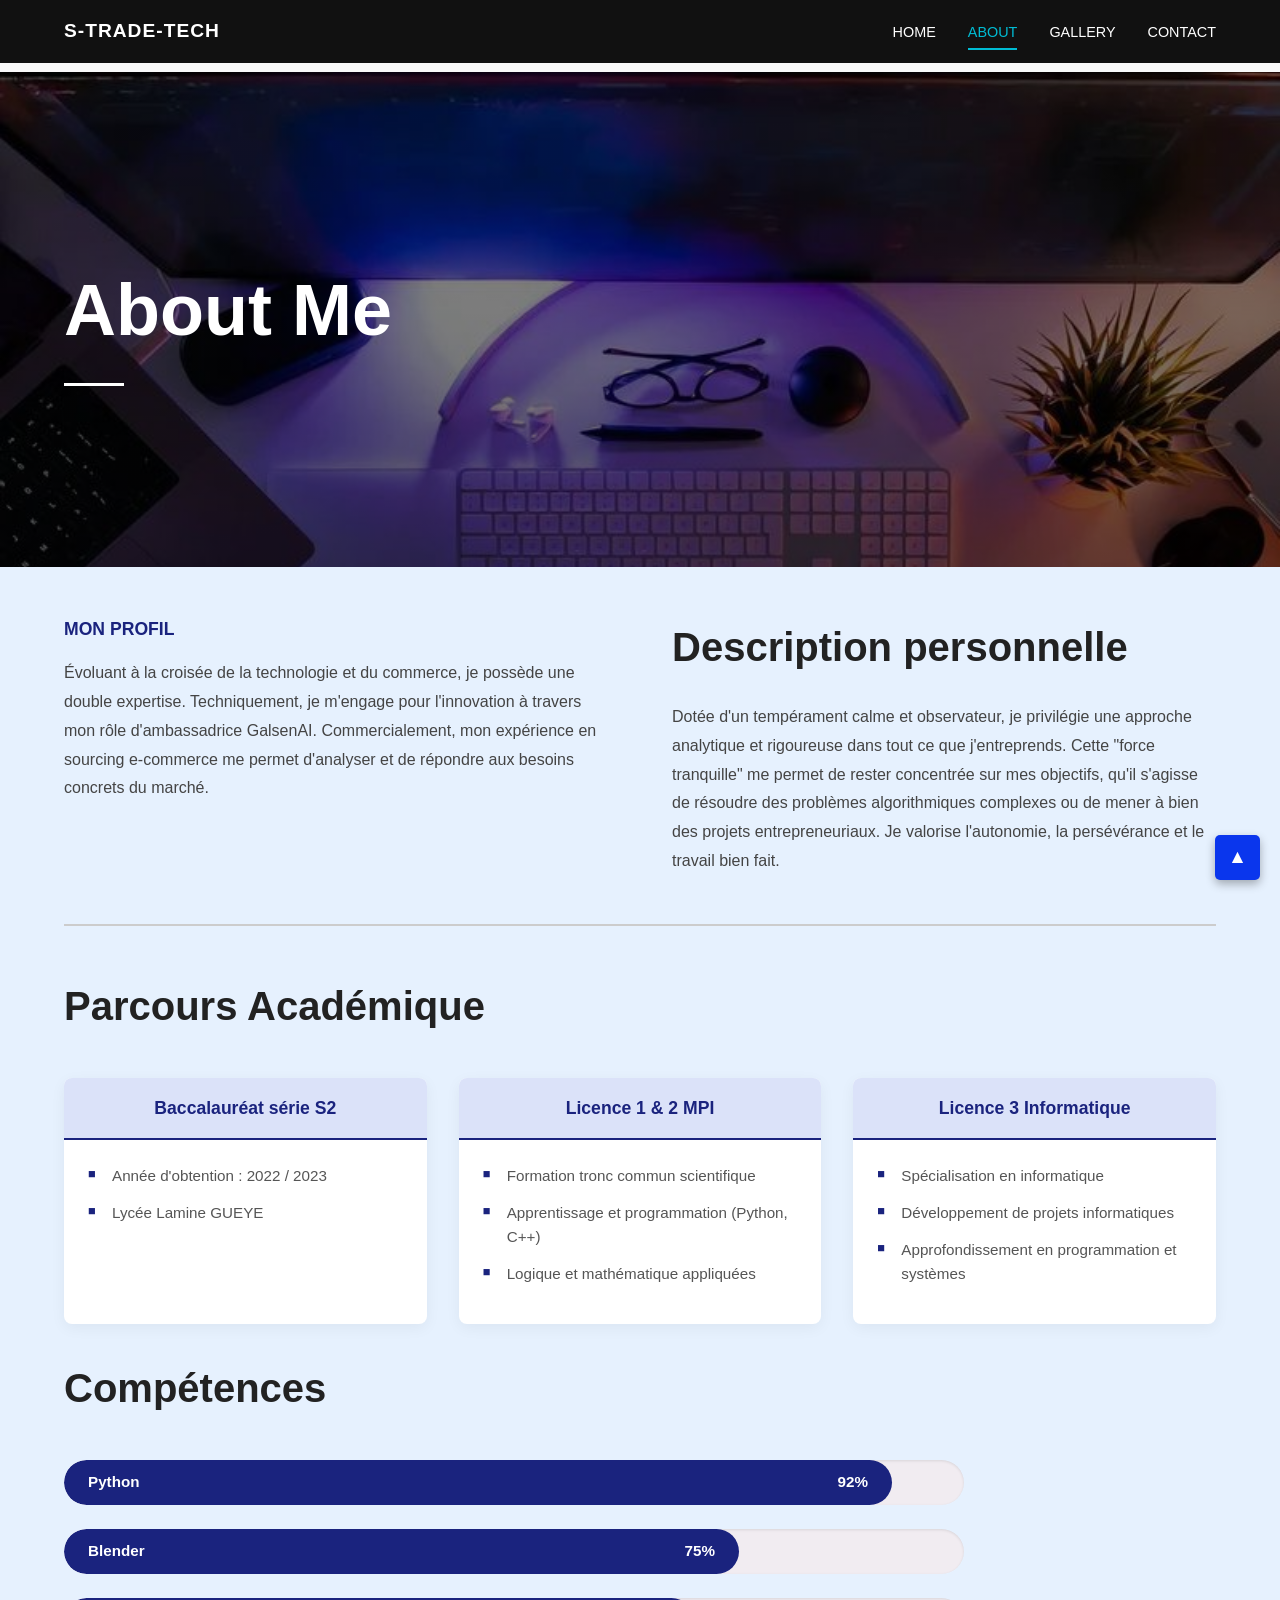
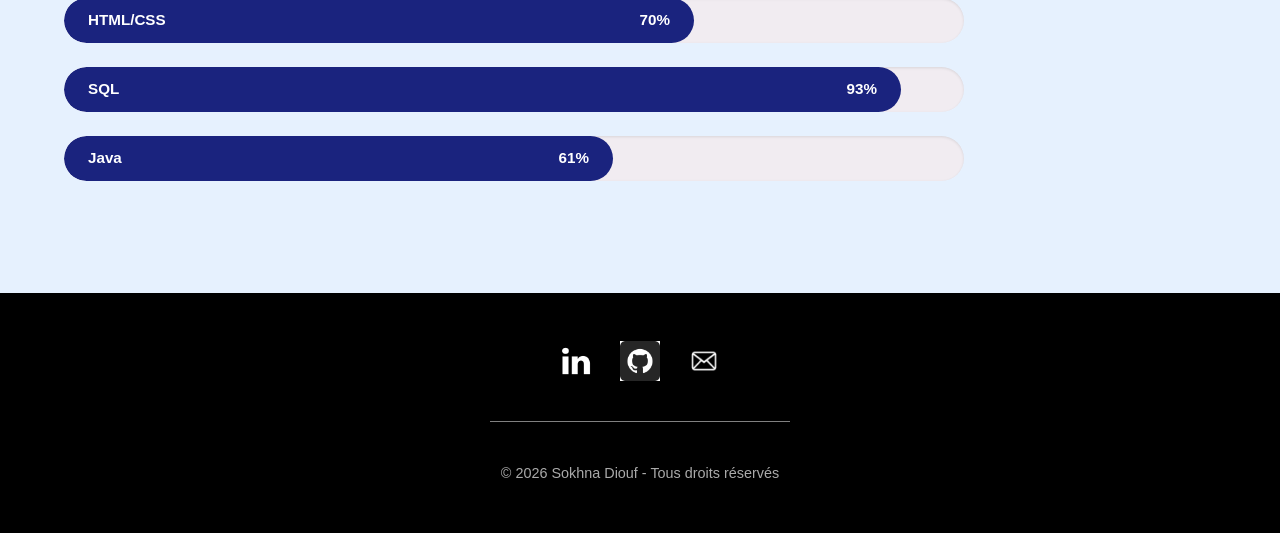
==== pages/about.html @ 0565ff33 "Add files via upload" ====
<!DOCTYPE html>
<html lang="fr">
<head>
    <meta charset="UTF-8">
    <meta name="viewport" content="width=device-width, initial-scale=1.0">
    <title>À propos - Sokhna DIOUF</title>
    <link rel="stylesheet" href="../css/style.css">
</head>
<body>

    <header>
        <nav class="navbar">
            <div class="container nav-container">
                <a href="../index.html" class="logo">S-TRADE-TECH</a>
                <ul class="nav-links">
                    <li><a href="../index.html">Home</a></li>
                    <li><a href="about.html" class="active">About</a></li>
                    <li><a href="gallery.html">Gallery</a></li>
                    <li><a href="contact.html">Contact</a></li>
                </ul>
            </div>
        </nav>
    </header>

    <main>
        <section class="hero-about">
            <div class="container">
                <h1 class="hero-title">About Me</h1>
            </div>
        </section>

        <div class="about-page-wrapper">
            
            <section class="profile-section">
                <div class="container profile-container">
                    
                    <div class="profile-column">
                        <h4 class="title-blue-small">Mon Profil</h4>
                        <p>Évoluant à la croisée de la technologie et du commerce, je possède une double expertise. Techniquement, je m'engage pour l'innovation à travers mon rôle d'ambassadrice GalsenAI. Commercialement, mon expérience en sourcing e-commerce me permet d'analyser et de répondre aux besoins concrets du marché.</p>
                    </div>

                    <div class="profile-column">
                        <h2 class="title-dark-large">Description personnelle</h2>
                        <p>Dotée d'un tempérament calme et observateur, je privilégie une approche analytique et rigoureuse dans tout ce que j'entreprends. Cette "force tranquille" me permet de rester concentrée sur mes objectifs, qu'il s'agisse de résoudre des problèmes algorithmiques complexes ou de mener à bien des projets entrepreneuriaux. Je valorise l'autonomie, la persévérance et le travail bien fait.</p>
                    </div>

                </div>
            </section>

            <div class="container">
                <hr class="about-separator">
            </div>

            <section class="education-section">
                <div class="container">
                    <h2 class="section-title">Parcours Académique</h2>
                    
                    <div class="education-container">
                        
                        <div class="education-card">
                            <div class="card-header">Baccalauréat série S2</div>
                            <div class="card-body">
                                <ul>
                                    <li>Année d'obtention : 2022 / 2023</li>
                                    <li>Lycée Lamine GUEYE</li>
                                </ul>
                            </div>
                        </div>

                        <div class="education-card">
                            <div class="card-header">Licence 1 & 2 MPI</div>
                            <div class="card-body">
                                <ul>
                                    <li>Formation tronc commun scientifique</li>
                                    <li>Apprentissage et programmation (Python, C++)</li>
                                    <li>Logique et mathématique appliquées</li>
                                </ul>
                            </div>
                        </div>

                        <div class="education-card">
                            <div class="card-header">Licence 3 Informatique</div>
                            <div class="card-body">
                                <ul>
                                    <li>Spécialisation en informatique</li>
                                    <li>Développement de projets informatiques</li>
                                    <li>Approfondissement en programmation et systèmes</li>
                                </ul>
                            </div>
                        </div>

                    </div>
                </div>
            </section>
            <section class="skills-section">
                <div class="container">
                    <h2 class="section-title">Compétences</h2>
                    
                    <div class="skills-container">
                        
                        <div class="skill-box">
                            <div class="skill-bar-bg">
                                <div class="skill-bar-fill" style="--target-width: 92%;">
                                    <span class="skill-name">Python</span>
                                    <span class="skill-percent">92%</span>
                                </div>
                            </div>
                        </div>

                        <div class="skill-box">
                            <div class="skill-bar-bg">
                                <div class="skill-bar-fill" style="--target-width: 75%;">
                                    <span class="skill-name">Blender</span>
                                    <span class="skill-percent">75%</span>
                                </div>
                            </div>
                        </div>

                        <div class="skill-box">
                            <div class="skill-bar-bg">
                                <div class="skill-bar-fill" style="--target-width: 70%;">
                                    <span class="skill-name">HTML/CSS</span>
                                    <span class="skill-percent">70%</span>
                                </div>
                            </div>
                        </div>

                        <div class="skill-box">
                            <div class="skill-bar-bg">
                                <div class="skill-bar-fill" style="--target-width: 93%;">
                                    <span class="skill-name">SQL</span>
                                    <span class="skill-percent">93%</span>
                                </div>
                            </div>
                        </div>

                        <div class="skill-box">
                            <div class="skill-bar-bg">
                                <div class="skill-bar-fill" style="--target-width: 61%;">
                                    <span class="skill-name">Java</span>
                                    <span class="skill-percent">61%</span>
                                </div>
                            </div>
                        </div>

                    </div>
                </div>
            </section>
        </div>
    </main>

    <footer>
        <div class="container footer-container">
            <div class="social-links">
                <a href="https://www.linkedin.com/in/SokhnaD" target="_blank" aria-label="LinkedIn">
                    <img src="../images/link.jpeg" alt="LinkedIn" class="social-icon">
                </a>
                <a href="https://github.com/SokhnaDiouf1" target="_blank" aria-label="GitHub">
                    <img src="../images/github.jpeg" alt="GitHub" class="social-icon">
                </a>
                <a href="mailto:diouf.sokhna4@uam.edu.sn" aria-label="Email">
                    <img src="../images/mail.jpeg" alt="Email" class="social-icon">
                </a>
            </div>
            <hr class="footer-separator">
            <p>&copy; 2026 Sokhna Diouf - Tous droits réservés</p>
        </div>
    </footer>

    <a href="#" class="scroll-top" aria-label="Remonter en haut">&#9650;</a>

</body>
</html>
---- css/style.css ----
/* =========================================
   1. Styles Généraux 
   ========================================= */
html { scroll-behavior: smooth;}
   * {
    margin: 0;
    padding: 0;
    box-sizing: border-box;
}

body {
    font-family: 'Segoe UI', Tahoma, Geneva, Verdana, sans-serif;
    line-height: 1.6;
    color: #333;
    background-color: #f9f9f9;
    padding-top: 4.5rem; 
}

.container {
    max-width: 1200px;
    margin: 0 auto;
    padding: 0 1.5rem;
}

a {
    text-decoration: none;
    color: inherit;
}

ul {
    list-style: none;
}

img {
    max-width: 100%;
    height: auto;
    display: block;
}

/* =========================================
   2. En-tête et Navigation
   ========================================= */
header {
    background-color: #111;
    color: #fff;
    padding: 1rem 0;
    position: fixed;
    width: 100%;
    top: 0;
    z-index: 1000;
}

.nav-container {
    display: flex;
    justify-content: space-between;
    align-items: center;
}

.logo {
    font-size: 1.2rem;
    font-weight: 700;
    letter-spacing: 1px;
}

.nav-links {
    display: flex;
    gap: 1rem;
}

.nav-links a {
    font-size: 0.85rem;
    text-transform: uppercase;
    font-weight: 500;
    transition: color 0.3s ease;
    padding: 0.5rem 0;
}

.nav-links a:hover,
.nav-links a.active {
    color: #00bcd4; 
    border-bottom: 2px solid #00bcd4;
}

/* =========================================
   3. L'accueil en haut
   ========================================= */
.hero {
    background-image: linear-gradient(rgba(0, 0, 0, 0.6), rgba(0, 0, 0, 0.6)), url('../images/fond.jpeg');
    background-size: cover;
    background-position: center;
    background-attachment: fixed;
    height: 60vh; /* Hauteur sur mobile */
    display: flex;
    justify-content: center;
    align-items: center;
    text-align: center;
    color: #fff;
}

.hero-content {
    max-width: 90%;
}

.hero .name {
    font-size: 2.8rem;
    font-weight: 700;
    margin-bottom: 1rem;
    line-height: 1.1;
    letter-spacing: -1px;
}

.hero .tagline {
    font-size: 1rem;
    font-weight: 300;
    color: #eee;
}

/* =========================================
   4. Section À propos
   ========================================= */
.about-section {
    padding: 4rem 0;
    background-color: #e6f1fe; 
}

/* Base Mobile-First pour À propos */
.about-container {
    display: flex;
    flex-direction: column;
    gap: 2rem;
}

.about-image img {
    width: 100%;
    height: auto; 
    border-radius: 8px;
    box-shadow: 0 10px 20px rgba(0, 0, 0, 0.08);
}

.about-text h2 {
    font-size: 2.5rem;
    color: #1A237E; 
    margin-bottom: 1rem;
    font-weight: 700;
}

.about-text p {
    font-size: 1.2rem; 
    color: #555;
    line-height: 1.9; 
    margin-bottom: 2rem; 
}

.btn-link {
    display: inline-block;
    font-size: 1.15rem; 
    font-weight: 600;
    color: #1A237E; 
    transition: color 0.3s ease;
}

.btn-link:hover {
    color: #00bcd4;
}

/* =========================================
   5. Media Queries (Tablette et PC)
   ========================================= */
@media (min-width: 768px) {
    /* Menu Navigation */
    .nav-links {
        gap: 2rem;
    }
    .nav-links a {
        font-size: 0.9rem;
    }

    /* Section Hero */
    .hero {
        height: 90vh;
    }
    .hero .name {
        font-size: 5rem;
    }
    .hero .tagline {
        font-size: 1.4rem;
    }

    /* Section À propos */
    .about-section {
        padding: 6rem 0;
    }
    .about-container {
        flex-direction: row; 
        align-items: center;  
        justify-content: space-between;
        gap: 3rem;
    }
    .about-image {
        flex: 0 0 45%; 
    }
    .about-text {
        flex: 0 0 50%; 
    }
    .about-text h2 {
        font-size: 3.5rem;
    }
}
/* =========================================
   6. Pied de page
   ========================================= */
footer {
    background-color: #222;
    color: #bbb;
    text-align: center;
    padding: 2rem 1rem;
    font-size: 0.9rem;
}
/* =========================================
   7. Section Call to Action 
   ========================================= */
.cta-section {
    background-color: #0A36ED;
    color: #ffffff;
    padding: 4rem 0;
}

.cta-container {
    max-width: 1000px; 
}

.cta-section h2 {
    font-size: 2rem;
    font-weight: 700;
    line-height: 1.4;
    margin-bottom: 2.5rem;
}


.btn-primary {
    display: inline-block;
    background-color: #FFB300;
    color: #111; 
    padding: 1rem 2rem;
    font-size: 1.1rem;
    font-weight: 700;
    text-transform: uppercase;
    transition: all 0.3s ease;
}


.btn-primary:hover {
    background-color: #FFA000; 
    color: #000;
    transform: translateY(-3px); 
}

/* =========================================
   8. Media Queries pour la section Bleue
   ========================================= */
@media (min-width: 768px) {
    .cta-section {
        padding: 6rem 0;
    }
    
    .cta-section h2 {
        font-size: 3rem; 
        max-width: 90%;
    }
}
/* =========================================
   9. Section Citation
   ========================================= */
.quote-section {
    
    background-image: linear-gradient(rgba(0, 0, 0, 0.7), rgba(0, 0, 0, 0.7)), url('../images/iMe.jpeg');
    background-size: cover;
    background-position: center;
    background-attachment: fixed; 
    color: #fff;
    padding: 4rem 0;
    text-align: center;
}

.quote-container {
    display: flex;
    flex-direction: column;
    align-items: center;
    gap: 1rem;
}

.quote-icon {
    font-size: 6rem;
    font-family: serif;
    color: rgba(255, 255, 255, 0.3);
    line-height: 0.5;
    margin-top: 2rem;
}

.quote-text blockquote {
    font-size: 1.5rem;
    font-style: italic;
    font-weight: 300;
    margin-bottom: 1rem;
}

.quote-text cite {
    font-size: 1rem;
    font-weight: 700;
    color: #FFB300; 
}

/* =========================================
   10. Footer & Animations CSS
   ========================================= */
footer {
    background-color: #000000;
    color: #fff;
    padding: 3rem 0;
    text-align: center;
}

.footer-container {
    display: flex;
    flex-direction: column;
    align-items: center;
    gap: 2rem;
}

.social-links {
    display: flex;
    gap: 1.5rem;
}

.social-links a {
    color: #fff;
    transition: transform 0.3s ease, color 0.3s ease;
}

.social-links a:hover {
    color: #FFB300;
    transform: translateY(-5px) scale(1.1); 
}

footer p {
    font-size: 0.9rem;
    color: #aaa;
}
.social-icon {
    width: 40px;
    height: 40px;

}
/* Style de la ligne de séparation du footer */
.footer-separator {
    width: 50%; 
    max-width: 300px; 
    border: none;
    border-top: 1px solid rgba(255, 255, 255, 0.5); 
    margin: 0.5rem 0; 
}

/* =========================================
   11. Bouton Scroll to Top 
   ========================================= */
.scroll-top {
    position: fixed;
    bottom: 20px;
    right: 20px;
    background-color: #0A36ED;
    color: #fff;
    width: 45px;
    height: 45px;
    display: flex;
    justify-content: center;
    align-items: center;
    border-radius: 5px;
    font-size: 1.2rem;
    box-shadow: 0 4px 10px rgba(0, 0, 0, 0.3);
    transition: background-color 0.3s ease, transform 0.3s ease;
    z-index: 100;
}

.scroll-top:hover {
    background-color: #FFB300;
    color: #111;
    transform: translateY(-3px);
}

/* =========================================
   12. Media Queries (Tablette et PC)
   ========================================= */
@media (min-width: 768px) {
    .quote-section {
        padding: 6rem 0;
    }
    
    .quote-container {
        flex-direction: row;  
        justify-content: center;
        text-align: left;
        gap: 3rem;
        max-width: 800px;
        margin: 0 auto;
    }

    .quote-icon {
        font-size: 10rem;
        margin-top: 0;
    }

    .quote-text blockquote {
        font-size: 2rem;
    }
}

/* =========================================
   13. Page "À propos" (about.html)
/* =========================================
    /* Hero spécifique à la page About */

.hero-about {
    background-image: linear-gradient(rgba(0, 0, 0, 0.4), rgba(0, 0, 0, 0.6)), url('../images/fondAbout.jpeg');
    background-size: cover;
    background-position: center;
    height: 55vh; 
    display: flex;
    align-items: center;
  
}


.hero-about .container {
    width: 100%;
}

.hero-title {
    color: #fff;
    font-size: 4rem;
    font-weight: 700;
    text-align: left;  
}

.hero-title::after {
    content: '';
    display: block;
    width: 60px;
    height: 3px;
    background-color: #ffffff;
    margin: 15px 0 0 0; 
}

.about-page-wrapper {
    background-color: #E6F1FE;
    padding: 3rem 0;
}

/* --- Section Profil & Description --- */
.profile-container {
    display: flex;
    flex-direction: column;
    gap: 2rem;
}

/* Titre : Mon Profil */
.title-blue-small {
    color: #1A237E; 
    font-size: 1.1rem; 
    text-transform: uppercase; 
    margin-top: 0;
    margin-bottom: 1rem;
    font-weight: 700;
}

/* Titre : Description personnelle  */
.title-dark-large {
    color: #222222; 
    font-size: 2.5rem; 
    margin-top: 0;
    margin-bottom: 1.5rem;
    font-weight: 700;
}

.profile-column p {
    color: #444;
    line-height: 1.8;
}

/* Le Séparateur  */
.about-separator {
    border: none;
    border-top: 2px solid #ccc;
    margin: 3rem 0;
}

/* Section Parcours Académique  */
.section-title {
    color: #222222; 
    font-size: 2.5rem;
    margin-bottom: 2.5rem;
    font-weight: 700;
}

.education-container {
    display: flex;
    flex-direction: column;
    gap: 1.5rem;
}

.education-card {
    background-color: #fff;
    border-radius: 8px;
    box-shadow: 0 4px 15px rgba(0, 0, 0, 0.05);
    overflow: hidden;
    display: flex;
    flex-direction: column;
}

.card-header {
    background-color: #dbe2f9;
    color: #1A237E;
    font-weight: 700;
    font-size: 1.1rem;
    padding: 1rem;
    text-align: center;
    border-bottom: 2px solid #1A237E;
}

.card-body {
    padding: 1.5rem;
    flex-grow: 1; 
}

.card-body ul {
    list-style-type: none;
}

.card-body li {
    position: relative;
    padding-left: 1.5rem;
    margin-bottom: 0.8rem;
    color: #555;
    font-size: 0.95rem;
}

.card-body li::before {
    content: "■";
    color: #1A237E;
    position: absolute;
    left: 0;
    font-size: 0.8rem;
}

/* =========================================
   14. Media Queries Page "À propos" (PC/Tablette)
   ========================================= */
@media (min-width: 768px) {
    .hero-title {
        font-size: 4.5rem;
    }

    .profile-container {
        flex-direction: row; 
        gap: 4rem;
    }

    .profile-column {
        flex: 1; 
    }

    .column-title {
        font-size: 2rem;
    }

    .education-container {
        flex-direction: row; 
        align-items: stretch; 
        gap: 2rem;
    }

    .education-card {
        flex: 1; 
    }
}

/* =========================================
   15. Section Compétences (Barres de progression)
   ========================================= */
.skills-section {
    padding: 2rem 0 4rem 0; 
}

.skills-container {
    display: flex;
    flex-direction: column;
    gap: 1.5rem; 
    max-width: 900px; 
}

.skill-box {
    width: 100%;
}


.skill-bar-bg {
    background-color: #f1ecf1; 
    border-radius: 50px; 
    height: 45px;
    width: 100%;
    overflow: hidden; 
    box-shadow: inset 0 1px 3px rgba(0,0,0,0.1);
}


.skill-bar-fill {
    background-color: #1A237E; 
    height: 100%;
    border-radius: 50px;
    display: flex;
    justify-content: space-between; 
    align-items: center;
    padding: 0 1.5rem;
    color: #ffffff;
    font-weight: 600;
    font-size: 0.95rem;
    
    /* ANIMATION CSS */
    width: 0; 
    animation: fillBar 1.5s ease-out 1.5s forwards; 
}

/* Définition de l'animation CSS */
@keyframes fillBar {
    0% {
        width: 0;
    }
    100% {
        width: var(--target-width); 
    }
}

/* =========================================
   16. Page "Galerie / Projets" (gallery.html)
   ========================================= */

/* Hero de la Galerie */
.hero-gallery {
    background-image: linear-gradient(rgba(0, 0, 0, 0.5), rgba(0, 0, 0, 0.7)), url('../images/gallery.jpeg');
    background-size: cover;
    background-position: center;
    height: 75vh; 
    display: flex;
    align-items: center;
    justify-content: flex-start; 
}

/* --- LE TITRE GALLERY --- */
.hero-gallery .hero-title {
    color: #ffffff;
    font-size: 4rem;
    font-weight: 700;
    text-align: left !important; /* l'alignement à gauche */
    margin: 0 !important; 
    padding-bottom: 20px; 
}

/* TRAIT BLANC */
.hero-gallery .hero-title::after {
    content: '';
    display: block;
    width: 60px;
    height: 3px;
    background-color: #ffffff;
    margin: 15px 0 0 0 !important; 
}
/*force le conteneur de la galerie à s'aligner à gauche */
.hero-gallery .container {
    display: flex;
    justify-content: flex-start;
    width: 100%;
}

/* Bannières noires "Projets" et "Certifications" */
.section-banner {
    background-color: #1a1a1a;
    color: #ffffff;
    padding: 2rem 0;
}

.banner-content {
    display: flex;
    flex-direction: column;
    align-items: center;
    gap: 1rem;
}

.banner-icon {
    width: 40px;
    height: 40px;
}

/* Section des Projets */
.projects-section {
    padding: 4rem 0;
    background-color: #f9f9f9;
}

/* Structure mobile pour un projet  */
.project-row {
    display: flex;
    flex-direction: column;
    gap: 2rem;
    margin-bottom: 4rem;
}

.project-number {
    color: #1A237E;
    font-size: 1.2rem;
    font-weight: 700;
    display: block;
    margin-bottom: 0.5rem;
}

.project-title {
    color: #222;
    font-size: 1.8rem;
    margin-bottom: 1.5rem;
    line-height: 1.3;
}

.project-text-content p {
    color: #555;
    line-height: 1.8;
}

/* Les photos des projets */
.project-image img {
    width: 100%;
    height: auto;
    border-radius: 8px;
    box-shadow: 0 5px 15px rgba(0,0,0,0.1);
}

/* --- Section Certifications --- */
.certifications-section {
    padding: 4rem 0;
    background-color: #f1ecf1;
}

.certifications-container {
    display: flex;
    flex-direction: column;
    gap: 2rem;
}

.cert-card {
    background-color: #ffffff;
    padding: 2rem 1.5rem;
    border-radius: 8px;
    box-shadow: 0 4px 10px rgba(0,0,0,0.05);
    text-align: center;
    transition: transform 0.3s ease;
}

.cert-card:hover {
    transform: translateY(-10px);
}

/* L'image au-dessus de la certification */
.cert-image {
    width: 100%;
    height: auto;
    border-radius: 6px;
    margin-bottom: 1.5rem;
    box-shadow: 0 4px 8px rgba(0,0,0,0.1);
}

.cert-title {
    color: #1A237E;
    font-size: 1.4rem;
    margin-bottom: 1rem;
}

.cert-card p {
    color: #555;
    font-size: 0.95rem;
    line-height: 1.6;
}

/* --- Section Événements --- */
.events-section {
    padding: 4rem 0;
    background-color: #ffffff;
}

.events-container {
    display: flex;
    flex-direction: column;
    gap: 2rem;
}

.event-card {
    background-color: #f9f9f9;
    border-radius: 8px;
    overflow: hidden; 
    box-shadow: 0 4px 10px rgba(0,0,0,0.05);
    text-align: center;
}

.event-image {
    width: 100%;
    height: 250px; /* Force toutes les photos à avoir la même hauteur */
    object-fit: cover; 
}

.event-title {
    color: #1A237E;
    font-size: 1.2rem;
    padding: 1.5rem;
    margin: 0;
}

/* --- Distinctions & Honneurs --- */
.distinctions-banner {
    background-color: #1a1a1a; 
}

.distinctions-section {
    padding: 5rem 0;
    background-color: #f1ecf1; 
}

.distinctions-wrapper {
    display: flex;
    flex-direction: column; 
    align-items: center;
    gap: 3rem;
}

.distinctions-image-container {
    flex: 1; 
    display: flex;
    justify-content: center;
}

.distinctions-image {
    max-width: 100%;
    height: auto;
    border-radius: 12px; 
    box-shadow: 0 10px 30px rgba(0,0,0,0.15); 
}

.distinctions-text-container {
    flex: 1.5; 
}

.distinctions-text-container h3 {
    color: #1A237E; 
    font-size: 2.2rem;
    margin-bottom: 1.5rem;
    line-height: 1.2;
}

.distinctions-text-container p {
    color: #555;
    font-size: 1.1rem;
    line-height: 1.8;
}

/* =========================================
   17. Media Queries Galerie (Tablette et PC)
   ========================================= */
@media (min-width: 768px) {
    /* L'alignement des projets côte à côte sur PC */
    .project-row {
        flex-direction: row;
        align-items: center; 
        gap: 4rem;
    }
    
    /* Inversion de la disposition pour le projet 2 */
    .project-row.reverse {
        flex-direction: row-reverse;
    }

    .project-text-content {
        flex: 1; 
    }

    .project-image {
        flex: 1; 
    }

    .project-title {
        font-size: 2.2rem;
    }

    /* Alignement des 3 certifications côte à côte */
    .certifications-container {
        flex-direction: row;
        align-items: stretch;
    }

    .cert-card {
        flex: 1; 
    }
    .events-container {
        flex-direction: row;
    }
    .event-card {
        flex: 1;
    }
    .distinctions-wrapper {
        flex-direction: row; 
        align-items: flex-start; 
        gap: 5rem; 
    }
}

/* =========================================
   18. Page "Contact" (contact.html)
   ========================================= */

/* Hero de Contact  */
.hero-contact {
    background-image: linear-gradient(rgba(0, 0, 0, 0.5), rgba(0, 0, 0, 0.7)), url('../images/fondcontact.jpeg');
    background-size: cover;
    background-position: center;
    height: 75vh;
    display: flex;
    align-items: center;
}

.hero-contact .container {
    display: flex;
    justify-content: flex-start;
    width: 100%;
}

.hero-contact .hero-title {
    color: #ffffff;
    font-size: 4rem;
    font-weight: 700;
    text-align: left !important;
    margin: 0 !important;
    position: relative;
    padding-bottom: 20px;
}

.hero-contact .hero-title::after {
    content: '';
    display: block;
    width: 60px;
    height: 3px;
    background-color: #ffffff;
    margin: 15px 0 0 0 !important;
}

/* --- Section du Formulaire et des Infos --- */
.contact-section {
    padding: 5rem 0;
    background-color: #f4f4f4;
}

/* Le grand conteneur */
.contact-container {
    display: flex;
    flex-direction: column; 
    gap: 3rem;
}

/* Colonne Informations */
.contact-info {
    background-color: #ffffff;
    padding: 3rem;
    border-radius: 8px;
    box-shadow: 0 4px 15px rgba(0,0,0,0.05);
}

.contact-info h2 {
    color: #1A237E;
    font-size: 2rem;
    margin-bottom: 1rem;
}

.contact-info p {
    color: #555;
    line-height: 1.8;
    margin-bottom: 2rem;
}

.info-list {
    list-style: none;
    padding: 0;
}

.info-list li {
    margin-bottom: 1.5rem;
    font-size: 1.1rem;
    color: #333;
}

.info-list a {
    color: #1A237E;
    text-decoration: none;
    font-weight: bold;
}

.info-list a:hover {
    text-decoration: underline;
}

/* Colonne Formulaire */
.contact-form-wrapper {
    background-color: #ffffff;
    padding: 3rem;
    border-radius: 8px;
    box-shadow: 0 4px 15px rgba(0,0,0,0.05);
}

.input-group {
    margin-bottom: 1.5rem;
}

.input-group label {
    display: block;
    margin-bottom: 0.5rem;
    color: #333;
    font-weight: 600;
}

.input-group input,
.input-group textarea {
    width: 100%;
    padding: 1rem;
    border: 1px solid #ddd;
    border-radius: 4px;
    font-family: 'Poppins', sans-serif;
    font-size: 1rem;
    transition: border-color 0.3s ease;
}

.input-group input:focus,
.input-group textarea:focus {
    outline: none;
    border-color: #1A237E; /* La bordure devient bleue quand on clique dedans */
}

.btn-submit {
    background-color: #1A237E;
    color: #ffffff;
    border: none;
    padding: 1rem 2rem;
    font-size: 1.1rem;
    font-weight: 600;
    border-radius: 4px;
    cursor: pointer;
    width: 100%;
    transition: background-color 0.3s ease, transform 0.2s ease;
}

.btn-submit:hover {
    background-color: #121858;
    transform: translateY(-2px); /* Petit effet de soulèvement au survol */
}

/* Media Query : Écrans d'ordinateur  */
@media (min-width: 768px) {
    .contact-container {
        flex-direction: row; 
        align-items: flex-start;
        gap: 4rem;
    }

    /* Chaque colonne prend 50% de l'espace*/
    .contact-info {
        flex: 1;
    }

    .contact-form-wrapper {
        flex: 1;
    }
}
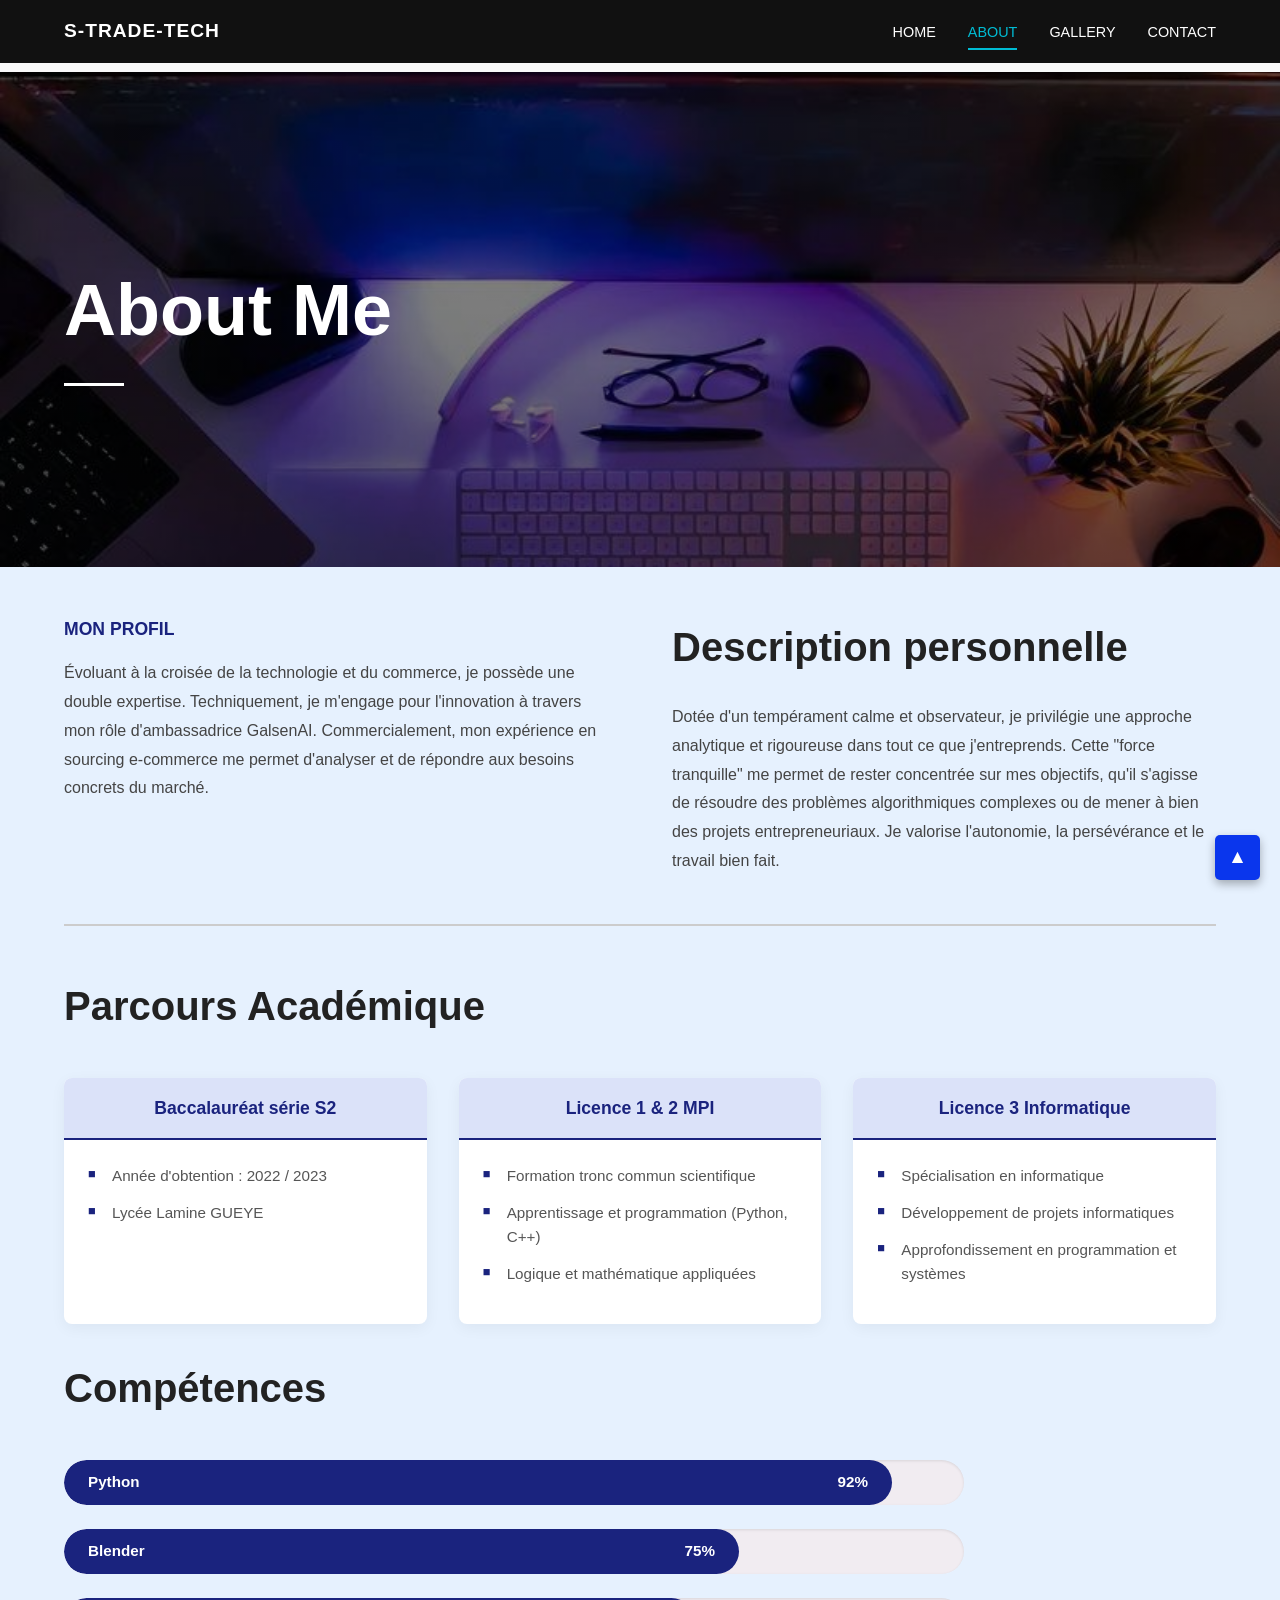
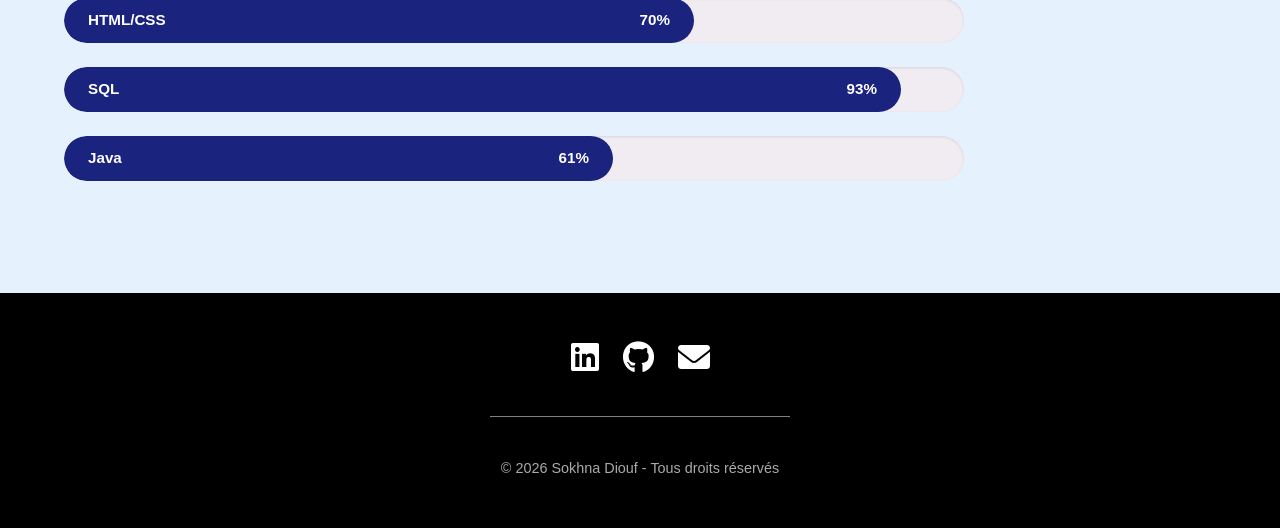
==== commit 740668ae: "about.html" ====
--- a/pages/about.html
+++ b/pages/about.html
@@ -4,6 +4,7 @@
     <meta charset="UTF-8">
     <meta name="viewport" content="width=device-width, initial-scale=1.0">
     <title>À propos - Sokhna DIOUF</title>
+    <link rel="stylesheet" href="https://cdnjs.cloudflare.com/ajax/libs/font-awesome/6.0.0/css/all.min.css">
     <link rel="stylesheet" href="../css/style.css">
 </head>
 <body>
@@ -12,12 +13,13 @@
         <nav class="navbar">
             <div class="container nav-container">
                 <a href="../index.html" class="logo">S-TRADE-TECH</a>
-                <ul class="nav-links">
+                <ul class="nav-links" id="navLinks">
                     <li><a href="../index.html">Home</a></li>
                     <li><a href="about.html" class="active">About</a></li>
                     <li><a href="gallery.html">Gallery</a></li>
                     <li><a href="contact.html">Contact</a></li>
                 </ul>
+                <div class="burger" id="burgerMenu">☰</div>
             </div>
         </nav>
     </header>
@@ -153,13 +155,13 @@
         <div class="container footer-container">
             <div class="social-links">
                 <a href="https://www.linkedin.com/in/SokhnaD" target="_blank" aria-label="LinkedIn">
-                    <img src="../images/link.jpeg" alt="LinkedIn" class="social-icon">
+                    <i class="fab fa-linkedin social-icon"></i>
                 </a>
                 <a href="https://github.com/SokhnaDiouf1" target="_blank" aria-label="GitHub">
-                    <img src="../images/github.jpeg" alt="GitHub" class="social-icon">
+                    <i class="fab fa-github social-icon"></i>
                 </a>
                 <a href="mailto:diouf.sokhna4@uam.edu.sn" aria-label="Email">
-                    <img src="../images/mail.jpeg" alt="Email" class="social-icon">
+                    <i class="fas fa-envelope social-icon"></i>
                 </a>
             </div>
             <hr class="footer-separator">
@@ -168,6 +170,30 @@
     </footer>
 
     <a href="#" class="scroll-top" aria-label="Remonter en haut">&#9650;</a>
-
+        <script>
+              // Observer pour déclencher le remplissage des barres quand la section est visible
+            const skillsSection = document.querySelector('.skills-section');
+            const skillBars = document.querySelectorAll('.skill-bar-fill');
+            const observer = new IntersectionObserver((entries) => {
+                entries.forEach(entry => {
+                    if (entry.isIntersecting) {
+                        // Ajoute la classe .animate à toutes les barres
+                        skillBars.forEach(bar => bar.classList.add('animate'));
+                        // Optionnel : stopper l'observation une fois déclenché (pour ne pas répéter)
+                        observer.unobserve(entry.target);
+                    }
+                });
+            }, { threshold: 0.3 }); // Se déclenche quand 30% de la section est visible
+            if (skillsSection) {
+                observer.observe(skillsSection);
+            }
+        </script>
+        <script>
+        const burger = document.getElementById('burgerMenu');
+        const nav = document.getElementById('navLinks');
+        burger.addEventListener('click', () => {
+            nav.classList.toggle('active');
+        });
+    </script>
 </body>
-</html>+</html>
--- a/css/style.css
+++ b/css/style.css
@@ -115,6 +115,48 @@
     color: #eee;
 }
 
+.typewriter {
+  font-size: 1.3rem;
+  font-weight: 400;
+  color: #eee;
+  overflow: hidden;
+  white-space: nowrap;
+  margin: 0 auto;
+  border-right: 3px solid #FFB300;   /* le curseur */
+  width: 0;
+  animation: typing 4s steps(60, end) forwards,
+             blink 0.8s step-end infinite;
+}
+
+/* L'écriture */
+@keyframes typing {
+  from { width: 0; }
+  to   { width: 100%; }
+}
+
+/* Le clignotement du curseur */
+@keyframes blink {
+  50% { border-color: transparent; }
+}
+
+/* Taille plus grande sur PC */
+@media (min-width: 768px) {
+  .typewriter {
+    font-size: 1.6rem;
+  }
+}
+
+
+@keyframes scrollText {
+  0%   { transform: translateX(0); }
+  100% { transform: translateX(-100%); }
+}
+
+@keyframes scrollText2 {
+  0%   { transform: translateX(0); }
+  100% { transform: translateX(-100%); }
+}
+
 /* =========================================
    4. Section À propos
    ========================================= */
@@ -204,6 +246,9 @@
     }
     .about-text h2 {
         font-size: 3.5rem;
+    }
+    .marquee span {
+        font-size: 1.4rem;
     }
 }
 /* =========================================
@@ -347,9 +392,14 @@
     color: #aaa;
 }
 .social-icon {
-    width: 40px;
-    height: 40px;
-
+    font-size: 2rem;  /* Taille de l'icône, ajuste selon ton besoin */
+    color: #fff;
+    transition: color 0.3s ease, transform 0.3s ease;
+}
+
+.social-links a:hover .social-icon {
+    color: #FFB300;
+    transform: translateY(-5px) scale(1.1);
 }
 /* Style de la ligne de séparation du footer */
 .footer-separator {
@@ -586,6 +636,9 @@
 /* =========================================
    15. Section Compétences (Barres de progression)
    ========================================= */
+/* =========================================
+   15. Section Compétences (Barres de progression)
+   ========================================= */
 .skills-section {
     padding: 2rem 0 4rem 0; 
 }
@@ -600,7 +653,6 @@
 .skill-box {
     width: 100%;
 }
-
 
 .skill-bar-bg {
     background-color: #f1ecf1; 
@@ -611,7 +663,6 @@
     box-shadow: inset 0 1px 3px rgba(0,0,0,0.1);
 }
 
-
 .skill-bar-fill {
     background-color: #1A237E; 
     height: 100%;
@@ -623,20 +674,13 @@
     color: #ffffff;
     font-weight: 600;
     font-size: 0.95rem;
-    
-    /* ANIMATION CSS */
-    width: 0; 
-    animation: fillBar 1.5s ease-out 1.5s forwards; 
-}
-
-/* Définition de l'animation CSS */
-@keyframes fillBar {
-    0% {
-        width: 0;
-    }
-    100% {
-        width: var(--target-width); 
-    }
+    width: 0; /* Commence à 0 */
+    transition: width 1.5s ease-out; /* Transition JS-friendly */
+}
+
+/* Quand la classe .animate est ajoutée par JS, la largeur cible est appliquée */
+.skill-bar-fill.animate {
+    width: var(--target-width);
 }
 
 /* =========================================
@@ -1080,4 +1124,95 @@
     .contact-form-wrapper {
         flex: 1;
     }
-}+}
+
+/* Burger menu (mobile) */
+.burger {
+  display: none;
+  font-size: 1.8rem;
+  color: #fff;
+  cursor: pointer;
+}
+
+@media (max-width: 767px) {
+  /* Rendre le conteneur parent positionné pour le menu absolu */
+  .nav-container {
+    position: relative;
+  }
+
+  /* Afficher le burger */
+  .burger {
+    display: block;
+  }
+
+  /* Menu masqué par défaut, positionné en dessous du header */
+  @media (max-width: 767px) {
+  /* Burger */
+  .burger {
+    display: block;
+  }
+
+  /* Menu - positionné en dehors du flux, par-dessus tout */
+  .nav-links {
+    display: flex;
+    flex-direction: column;
+    width: 180px;
+    background-color: #1a1a1a;
+    position: fixed;        /* Fixé sur l'écran, ne pousse rien */
+    top: 60px;              /* Juste en dessous du header */
+    right: 15px;
+    z-index: 2000;
+    border-radius: 8px;
+    box-shadow: 0 8px 20px rgba(0,0,0,0.5);
+    padding: 0.5rem 0;
+    
+    /* Caché par défaut */
+    opacity: 0;
+    visibility: hidden;
+    transform: translateY(-10px);
+    transition: all 0.3s ease;
+  }
+
+  /* Quand actif, on le rend visible */
+  .nav-links.active {
+    opacity: 1;
+    visibility: visible;
+    transform: translateY(0);
+  }
+
+  .nav-links a {
+    padding: 0.9rem 1.5rem;
+    font-size: 0.95rem;
+    color: #fff;
+    border-bottom: 1px solid #333;
+  }
+
+  .nav-links a:last-child {
+    border-bottom: none;
+  }
+}
+
+  .nav-links a {
+    padding: 0.8rem;
+    font-size: 0.9rem;
+    border-bottom: 1px solid rgba(255,255,255,0.1);
+  }
+
+  .nav-links a:last-child {
+    border-bottom: none;
+  }
+  /* Sur mobile : annuler l'effet typewriter, afficher le texte normalement */
+  .typewriter {
+    animation: none;
+    white-space: normal;
+    width: auto;
+    border-right: none;
+    overflow: visible;
+    font-size: 1rem;
+    text-align: center;
+    margin: 0 auto;
+    max-width: 90%;
+  }
+
+
+}
